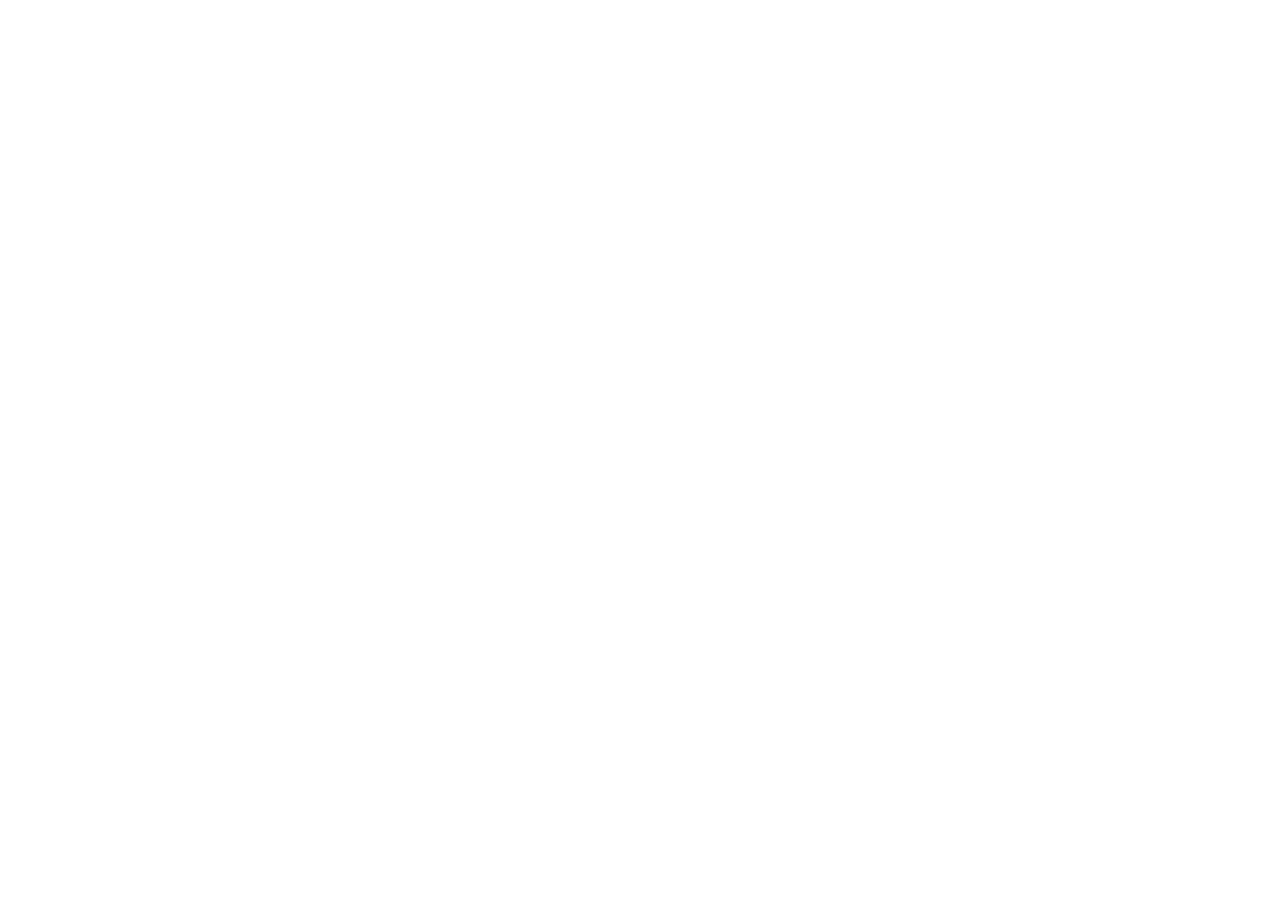
==== Crochet/index.html @ 742f9497 "Added basic grid" ====
<!DOCTYPE html>
<html>
    <head>
        <title>Crochet Pattern Builder</title>
        <meta content="text/html;charset=utf-8" http-equiv="Content-Type"/>
		<script src="https://cdnjs.cloudflare.com/ajax/libs/p5.js/1.5.0/p5.min.js" integrity="sha512-WJXVjqeINVpi5XXJ2jn0BSCfp0y80IKrYh731gLRnkAS9TKc5KNt/OfLtu+fCueqdWniouJ1ubM+VI/hbo7POQ==" crossorigin="anonymous" referrerpolicy="no-referrer"></script>
		<script src="cell.js"></script>
		<script src="grid.js"></script>
		<script src="main.js"></script>
        <!-- <link rel="stylesheet" href="styles.css">  -->
    </head>
    <body>
		<div id="grid_container">
		</div>
    </body>
</html>
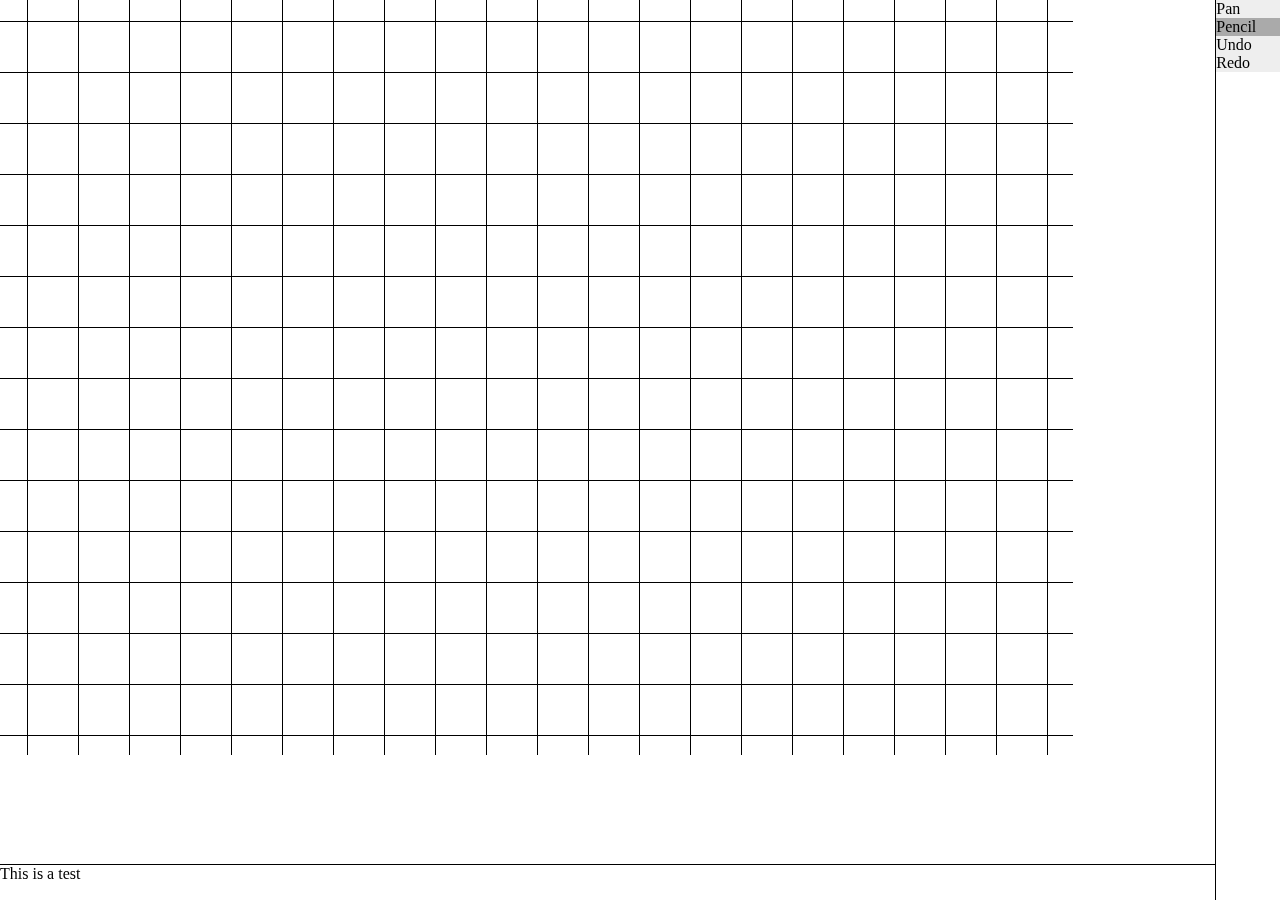
==== commit fa24e5e0: "Added pan and zoom" ====
--- a/Crochet/index.html
+++ b/Crochet/index.html
@@ -3,14 +3,25 @@
     <head>
         <title>Crochet Pattern Builder</title>
         <meta content="text/html;charset=utf-8" http-equiv="Content-Type"/>
-		<script src="https://cdnjs.cloudflare.com/ajax/libs/p5.js/1.5.0/p5.min.js" integrity="sha512-WJXVjqeINVpi5XXJ2jn0BSCfp0y80IKrYh731gLRnkAS9TKc5KNt/OfLtu+fCueqdWniouJ1ubM+VI/hbo7POQ==" crossorigin="anonymous" referrerpolicy="no-referrer"></script>
+		<!-- <script src="https://cdnjs.cloudflare.com/ajax/libs/p5.js/1.5.0/p5.min.js" integrity="sha512-WJXVjqeINVpi5XXJ2jn0BSCfp0y80IKrYh731gLRnkAS9TKc5KNt/OfLtu+fCueqdWniouJ1ubM+VI/hbo7POQ==" crossorigin="anonymous" referrerpolicy="no-referrer"></script> -->
+		<script src="p5.js"></script>
 		<script src="cell.js"></script>
 		<script src="grid.js"></script>
-		<script src="main.js"></script>
-        <!-- <link rel="stylesheet" href="styles.css">  -->
+		<script src="camera.js"></script>
+		<script src="utils.js"></script>
+        <link rel="stylesheet" href="styles.css"> 
     </head>
     <body>
-		<div id="grid_container">
+		<div id="content">
+			<div id="grid_container"></div>
+			<div id="toolbar_container">
+				<div id="pan_">Pan</div>
+				<div id="pencil">Pencil</div>
+				<div id="undo">Undo</div>
+				<div id="redo">Redo</div>
+			</div>
+			<div id="palette_container">This is a test</div>
 		</div>
+		<script src="main.js"></script>
     </body>
 </html>
--- a/Crochet/styles.css
+++ b/Crochet/styles.css
@@ -0,0 +1,48 @@
+body {
+	min-height: 100vh;
+	overflow: hidden;
+	margin: 0;
+}
+
+#content {
+	display: grid;
+	min-height: 100vh;
+}
+
+#grid_container {
+	grid-column-start: 1;
+	grid-column-end: 7;
+	grid-row-start: 1;
+	grid-row-end: 7;
+}
+
+#palette_container {
+	border-top: 1px solid black;
+	grid-column-start: 1;
+	grid-column-end: 7;
+	grid-row-start: 7;
+	grid-row-end: 8;
+}
+
+#toolbar_container {
+	border-left: 1px solid black;
+	grid-column-start: 7;
+	grid-column-end: 8;
+	grid-row-start: 1;
+	grid-row-end: 8;
+}
+
+#toolbar_container div {
+	background-color: #eee;
+	color: black;
+	display: block;
+}
+
+#toolbar_container div:hover {
+	background-color: #ccc;
+	cursor: pointer;
+}
+
+#toolbar_container div.active {
+	background-color: #aaa;
+}
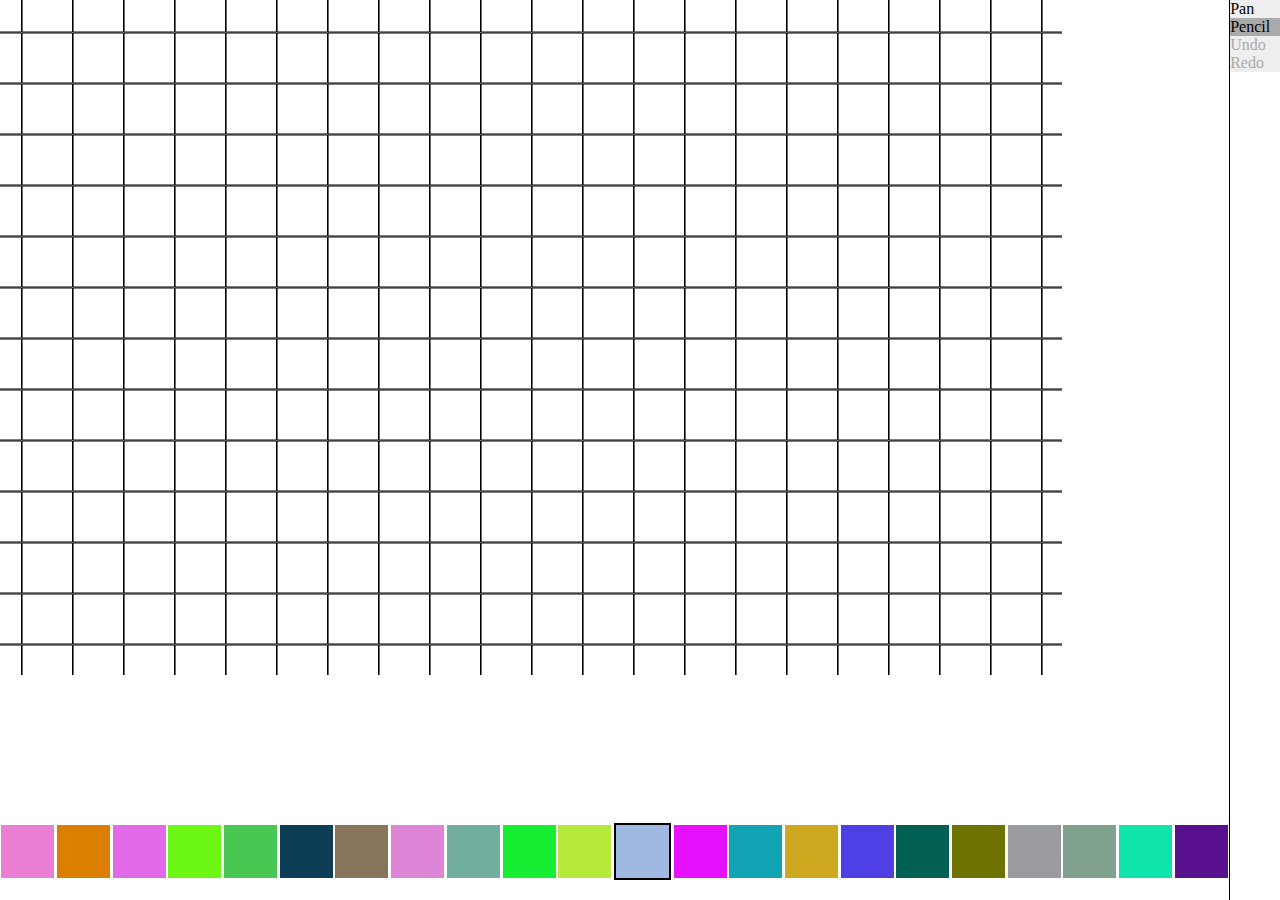
==== commit beae4e96: "Added undo/redo buttons and a colour palette" ====
--- a/Crochet/index.html
+++ b/Crochet/index.html
@@ -8,7 +8,8 @@
 		<script src="cell.js"></script>
 		<script src="grid.js"></script>
 		<script src="camera.js"></script>
-		<script src="utils.js"></script>
+		<script src="palettebox.js"></script>
+		<script src="actions.js"></script>
         <link rel="stylesheet" href="styles.css"> 
     </head>
     <body>
@@ -17,10 +18,10 @@
 			<div id="toolbar_container">
 				<div id="pan_">Pan</div>
 				<div id="pencil">Pencil</div>
-				<div id="undo">Undo</div>
-				<div id="redo">Redo</div>
+				<div id="undo" class="disabled">Undo</div>
+				<div id="redo" class="disabled">Redo</div>
 			</div>
-			<div id="palette_container">This is a test</div>
+			<div id="palette_container"></div>
 		</div>
 		<script src="main.js"></script>
     </body>
--- a/Crochet/styles.css
+++ b/Crochet/styles.css
@@ -17,11 +17,18 @@
 }
 
 #palette_container {
-	border-top: 1px solid black;
+	display: flex;
+	flex-wrap: wrap;
+	justify-content: space-around;
+	align-items: center;
 	grid-column-start: 1;
 	grid-column-end: 7;
 	grid-row-start: 7;
-	grid-row-end: 8;
+	grid-row-end: 9;
+}
+
+.palette_box.active {
+	border: 2px solid black;
 }
 
 #toolbar_container {
@@ -29,7 +36,7 @@
 	grid-column-start: 7;
 	grid-column-end: 8;
 	grid-row-start: 1;
-	grid-row-end: 8;
+	grid-row-end: 9;
 }
 
 #toolbar_container div {
@@ -46,3 +53,9 @@
 #toolbar_container div.active {
 	background-color: #aaa;
 }
+
+#toolbar_container div.disabled {
+	background-color: #eee;
+	color: #aaa;
+	cursor: default;
+}
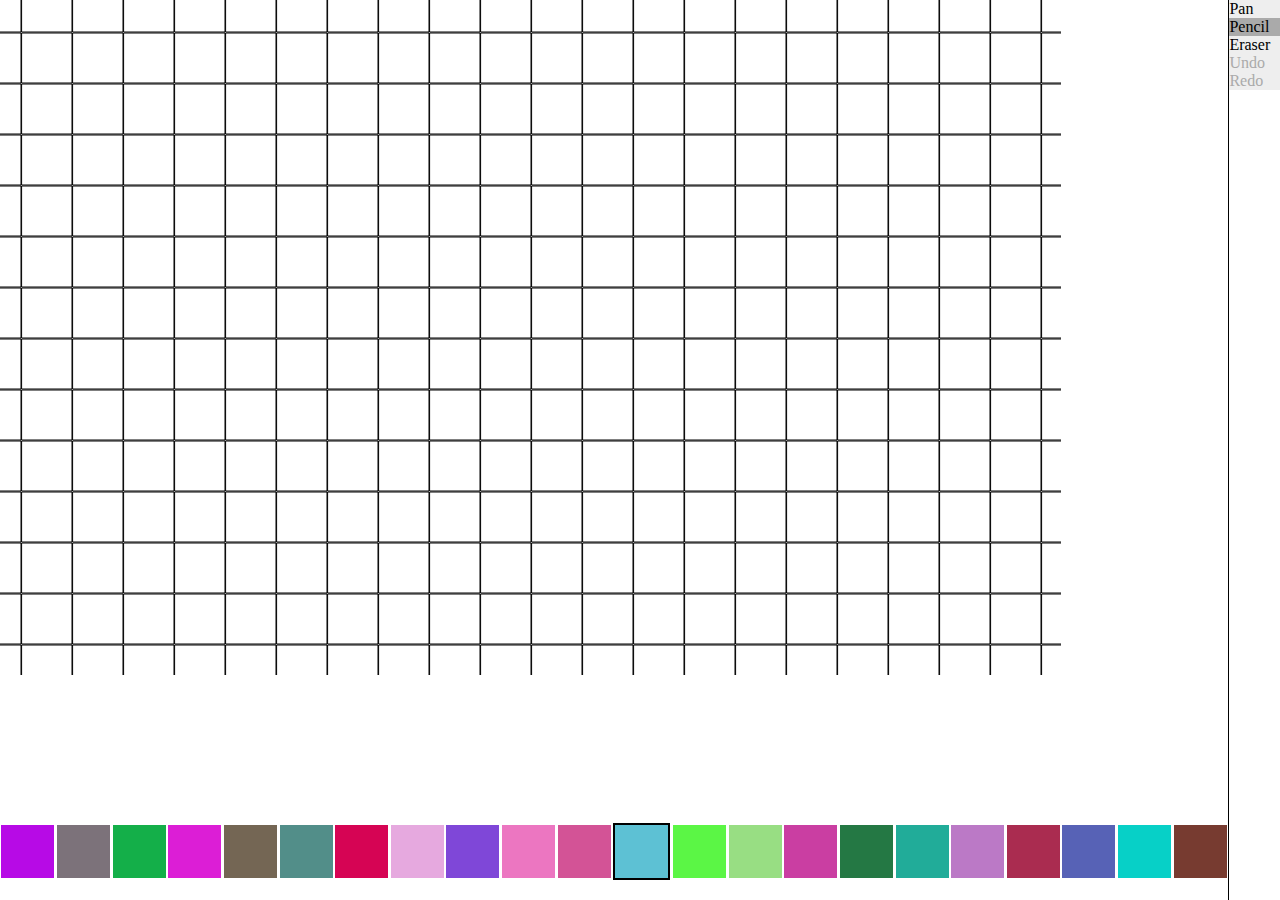
==== commit 442af287: "Added eraser tool" ====
--- a/Crochet/index.html
+++ b/Crochet/index.html
@@ -10,6 +10,7 @@
 		<script src="camera.js"></script>
 		<script src="palettebox.js"></script>
 		<script src="actions.js"></script>
+		<script src="utils.js"></script>
         <link rel="stylesheet" href="styles.css"> 
     </head>
     <body>
@@ -18,6 +19,7 @@
 			<div id="toolbar_container">
 				<div id="pan_">Pan</div>
 				<div id="pencil">Pencil</div>
+				<div id="eraser">Eraser</div>
 				<div id="undo" class="disabled">Undo</div>
 				<div id="redo" class="disabled">Redo</div>
 			</div>
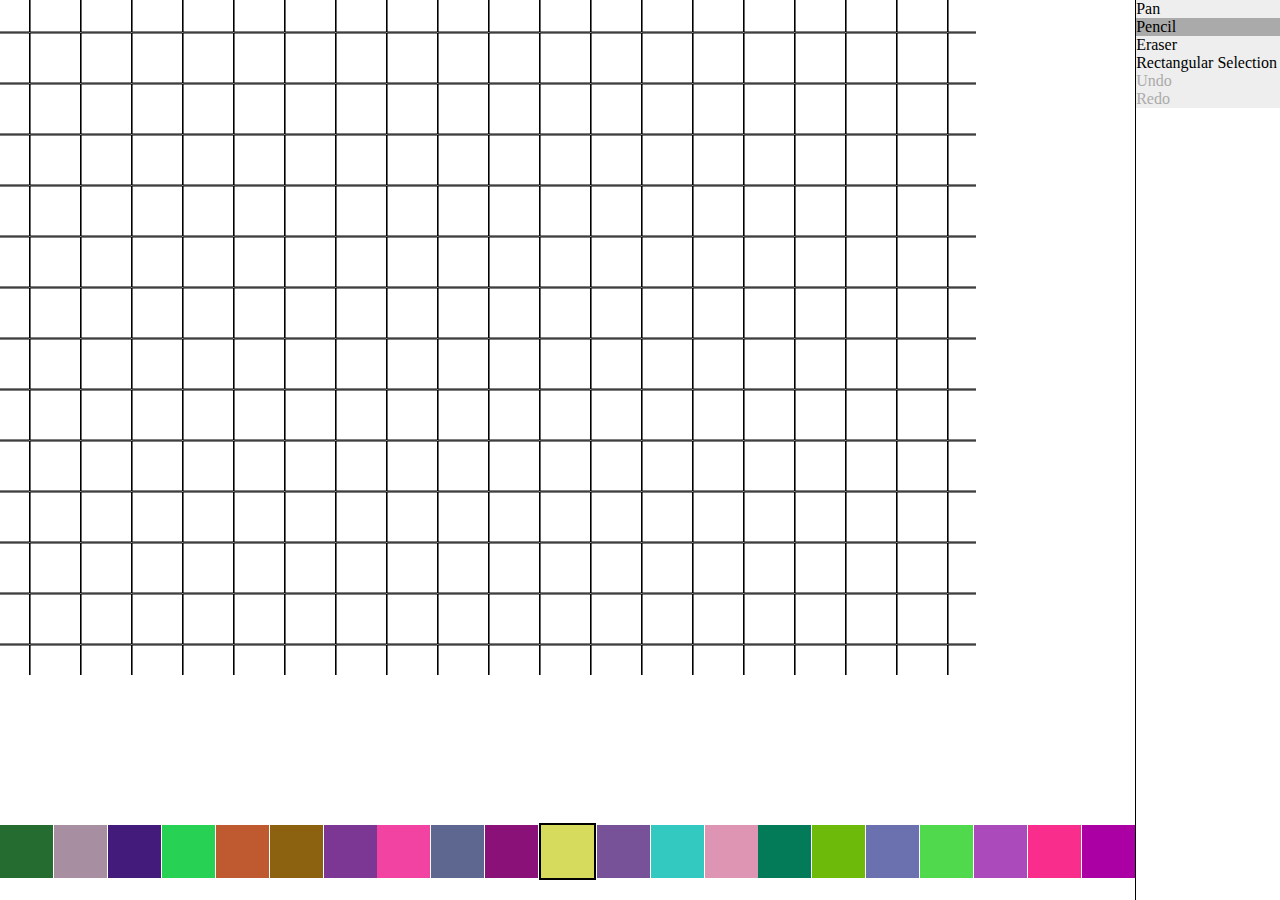
==== commit cf39dbe4: "Added a rectangular selection tool" ====
--- a/Crochet/index.html
+++ b/Crochet/index.html
@@ -20,6 +20,7 @@
 				<div id="pan_">Pan</div>
 				<div id="pencil">Pencil</div>
 				<div id="eraser">Eraser</div>
+				<div id="rectangular_selection">Rectangular Selection</div>
 				<div id="undo" class="disabled">Undo</div>
 				<div id="redo" class="disabled">Redo</div>
 			</div>
